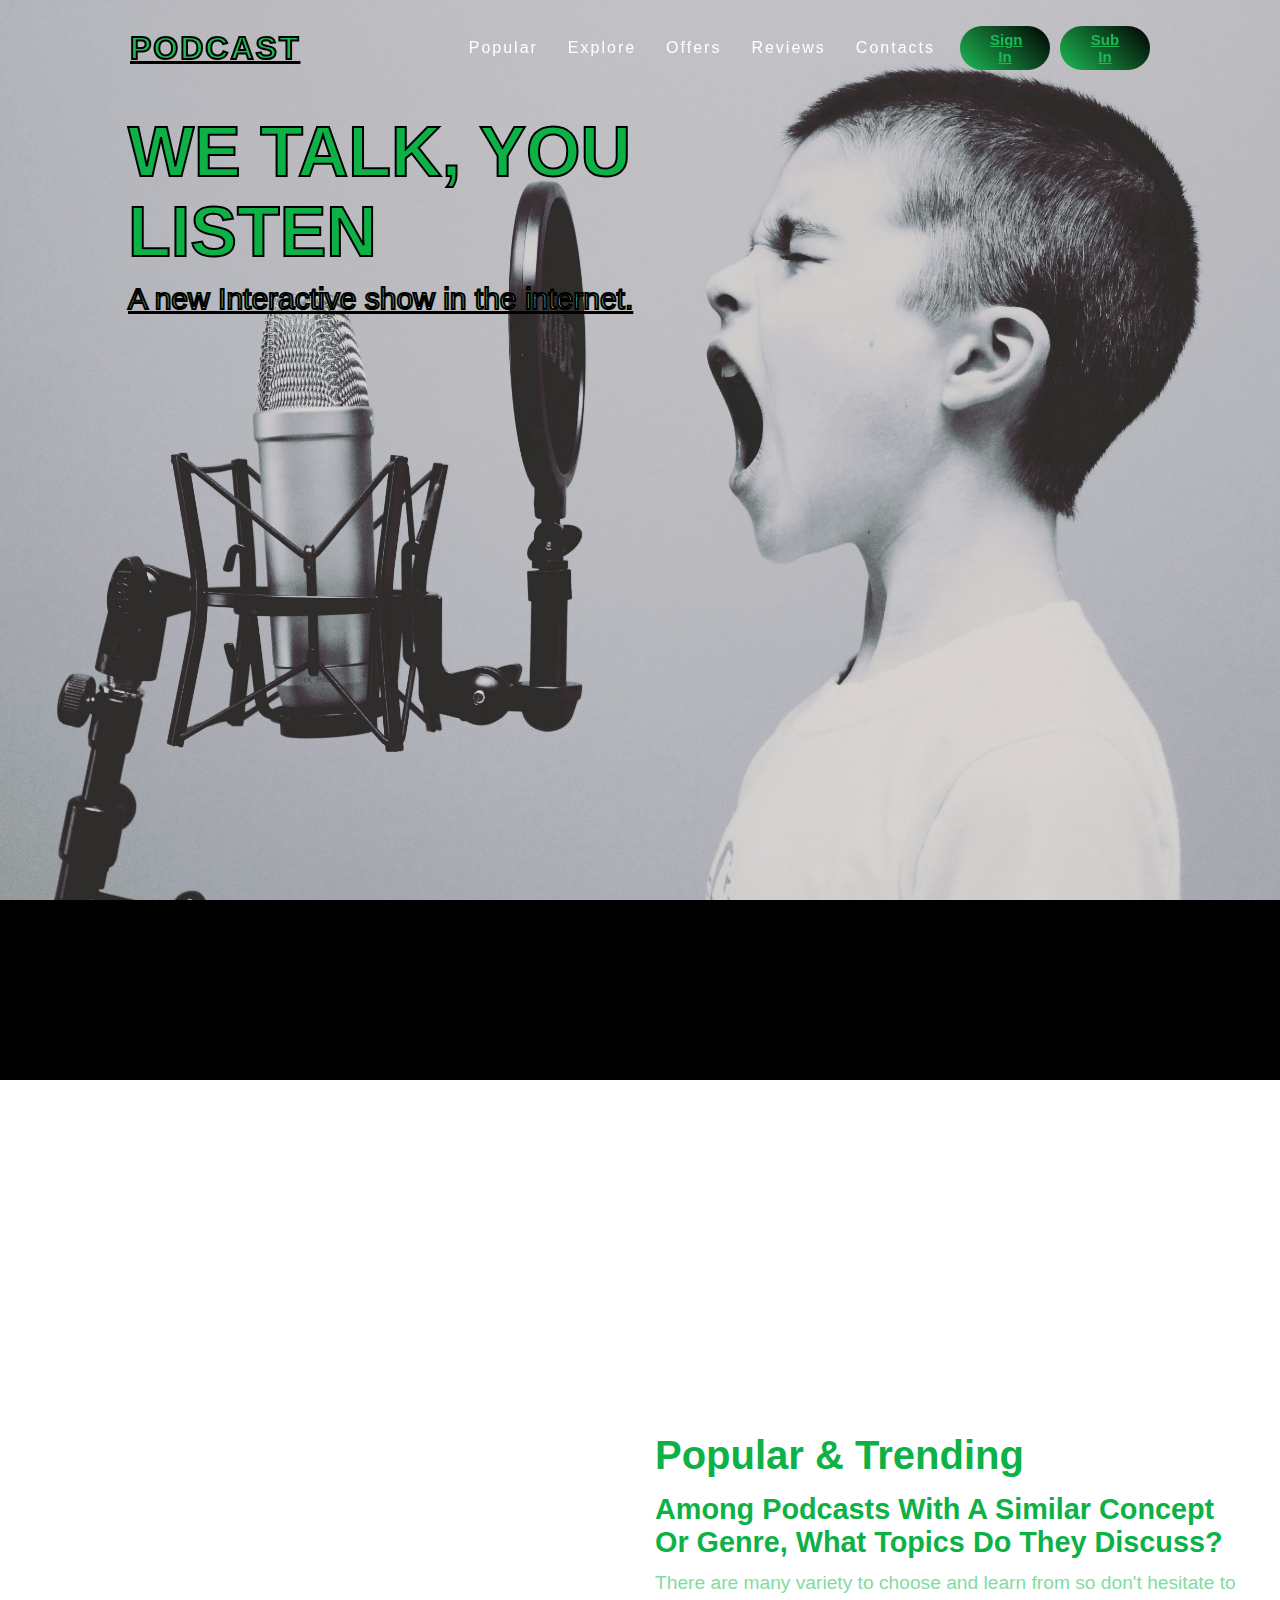
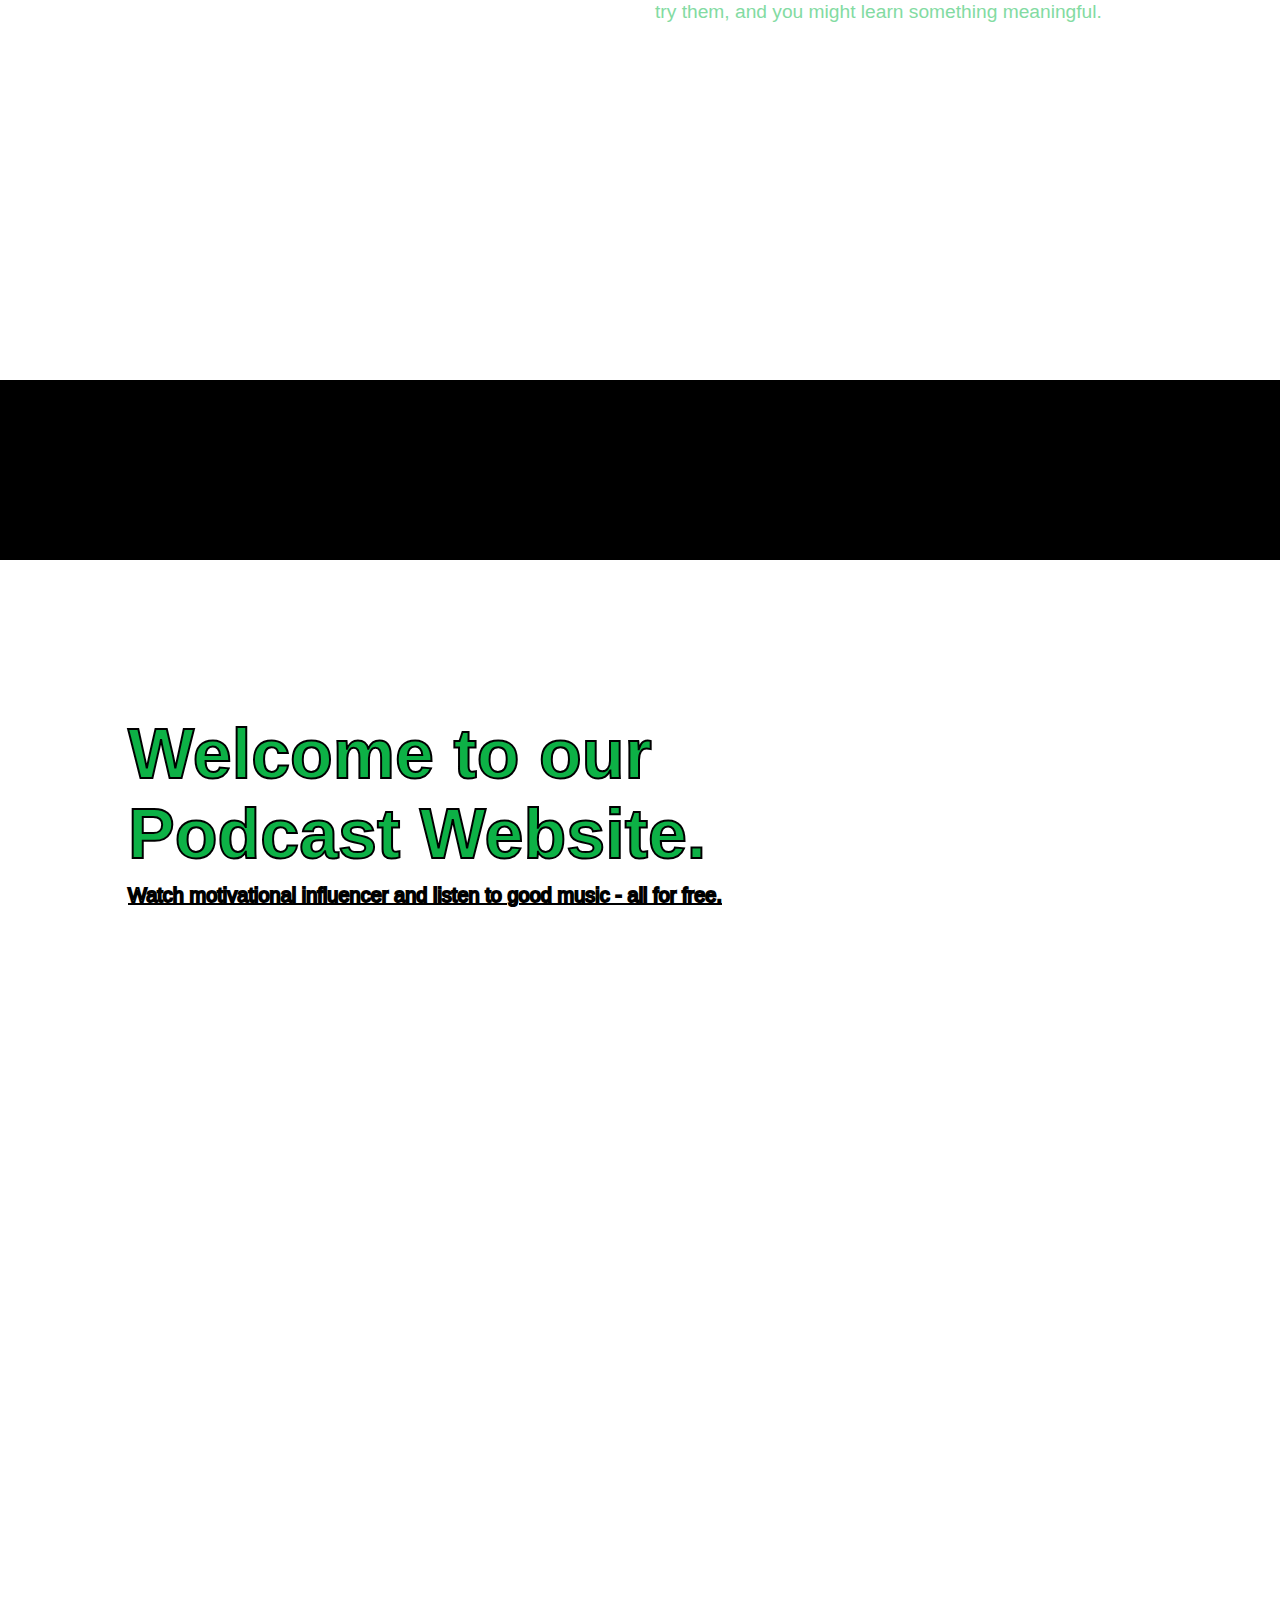
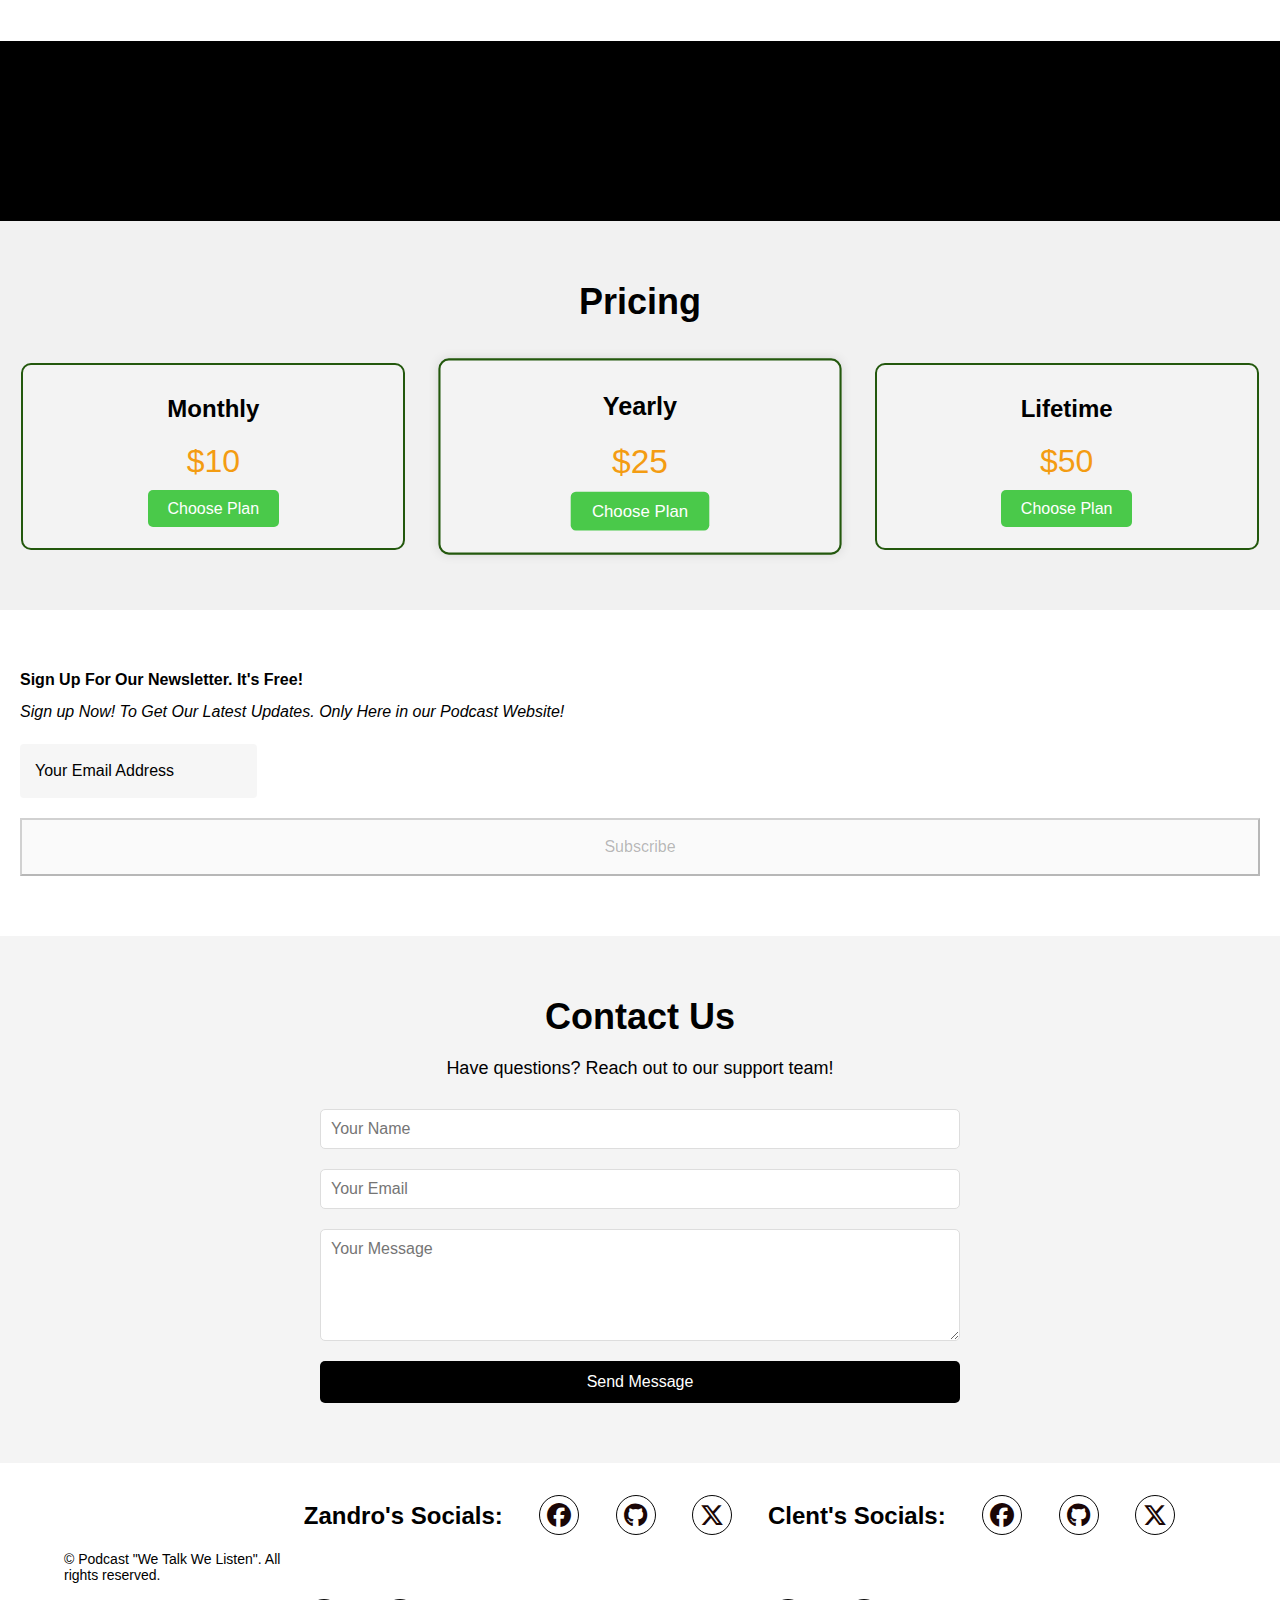
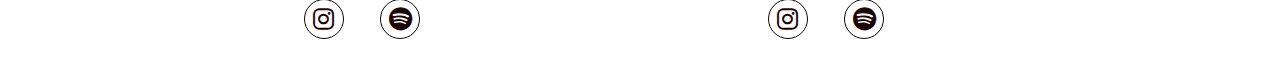
==== index.html @ 3ebd9a62 "Add files via upload" ====
<!DOCTYPE html>
<html lang="en">
    <head>
        <meta charset="UTF-8">
        <meta name="viewport" content="width=device=width, initial-scale=1.0">
        <title>Ron and Clent's Podcast</title>
        <link rel="stylesheet" href="style.css">
        <link rel="stylesheet" href="https://cdnjs.cloudflare.com/ajax/libs/font-awesome/6.5.2/css/all.min.css">
        <script rel="script.js"></script>
    </head>
    <body>
        <!--Header-->
        <header>
            <!--Links-->
            <a href="" class="logo">Podcast</a>
            <ul>
                <li><a href="popular">Popular</a></li>
                <li><a href="explore">Explore</a></li>
                <li><a href="offers">Offers</a></li>
                <li><a href="reviews">Reviews</a></li>
                <li><a href="contacts">Contacts</a></li>
                <button class="hbtn"><a href="sign_in">Sign In</a></button>
                <button class="hbtn"><a href="subscription">Sub In</a></button>
            </ul>
        </header>
        <div class="banner">
            <div class="bcontent">
            <h1>WE TALK, YOU LISTEN</h1>
            <p>A new Interactive show in the internet.</p>
            </div>
        </div>
        <section class="block"></section>
        <section style="background-color: white;">
            <div class="popular">
                <div class="content-wrapper">
                    <div class="video-wrapper">
                        <iframe class="big-video" src="https://www.youtube.com/embed/0SPC_Q7-k40?si=DHXLZOoWz1a5_l1s" title="YouTube video player" allowfullscreen></iframe>
                        <iframe class="small-video" src="https://www.youtube.com/embed/JpYA7WXkHyI?si=Cc9iCEpaZpqPgV6e" title="YouTube video player" allowfullscreen></iframe>
                    </div>
                    <div class="text-wrapper">
                        <h1>Popular & Trending</h1>
                        <h2>Among Podcasts With A Similar Concept Or Genre, What Topics Do They Discuss?</h2>
                        <p>There are many variety to choose and learn from so don't hesitate to try them, and you might learn something meaningful.</p>
                    </div>
                </div>
            </div>            
        <section class="block"></section>
        <section>
            <div class="explore">
                <div class="container">
                    <h1>Welcome to our Podcast Website.</h1>
                    <p>Watch motivational influencer and listen to good music - all for free.</p>
                </div>
                <div class=video-container>
                    <iframe id="mp-21" src="https://www.youtube.com/embed/Q-zuTZuYeCg?si=uKMbsVU963LgyY-G" 
                        title="YouTube video player" 
                        frameborder="0" 
                        allow="accelerometer; autoplay; clipboard-write; encrypted-media; gyroscope; picture-in-picture; web-share" 
                        referrerpolicy="strict-origin-when-cross-origin" 
                        allowfullscreen>
                    </iframe>
                </div>
            </div>
        </section>
        <section class="block"></section>
        <section id="pricing" class="pricing">
            <h2>Pricing</h2>
            <div class="pricing-options">
                <div class="pricing-card">
                    <h3>Monthly</h3>
                    <p class="price">$10</p>
                    <ul>
                        <li></li>
                        <li></li>
                        <li></li>
                    </ul>
                    <a href="#" class="btn">Choose Plan</a>
                </div>
                <div class="pricing-card featured">
                    <h3>Yearly</h3>
                    <p class="price">$25</p>
                    <ul>
                        <li></li>
                        <li></li>
                        <li></li>
                    </ul>
                    <a href="#" class="btn">Choose Plan</a>
                </div>
                <div class="pricing-card">
                    <h3>Lifetime</h3>
                    <p class="price">$50</p>
                    <ul>
                        <li></li>
                        <li></li>
                        <li></li>
                    </ul>
                    <a href="#" class="btn">Choose Plan</a>
                </div>
            </div>
        </section>
        
        
        <!-- 
          - #NEWSLETTER
         -->
        
         <main>
            <article>
                <section class="newsletter">
                    <div class="newsletter-card">
                        <div class="card-content">
                            <h3 class="h3 card-title">Sign Up For Our Newsletter. It's Free!</h3>
                            <p class="card-text">
                                Sign up Now! To Get Our Latest Updates. Only Here in our Podcast Website!
                            </p>
                        </div>
                        <form action="" class="card-form" data-form>
                            <input type="email" name="email_address" placeholder="Your Email Address" required class="input-field"
                                data-input>
                            <button type="submit" class="btn btn-primary" disabled data-submit>Subscribe</button>
                        </form>
                    </div>
                </section>
            </article>
        </main>
        
        <!-- Contact Section -->
        
        
        <section id="contact" class="contact">
            <h2>Contact Us</h2>
            <p>Have questions? Reach out to our support team!</p>
            <form action="#" method="post">
                <input type="text" name="name" placeholder="Your Name" required>
                <input type="email" name="email" placeholder="Your Email" required>
                <textarea name="message" placeholder="Your Message" rows="5" required></textarea>
                <button type="submit" class="btn">Send Message</button>
            </form>
        </section>
        
        
        <!-- Footer Section -->
        <footer>
            <div class="footer-content">
                <p>&copy; Podcast "We Talk We Listen". All rights reserved.</p>
                <div class="social-icons">
                    <p>Zandro's Socials:</p>
                    <a href="https://www.facebook.com/profile.php?id=100079120202038&mibextid=ZbWKwL"><i class="fa-brands fa-facebook"></i></a>
                    <a href="https://github.com/ronzandev"><i class="fa-brands fa-github"></i></a>
                    <a href="https://x.com/U2__8_"><i class="fa-brands fa-x-twitter"></i></a>
                    <a href="https://www.instagram.com/m.yuuto2/"><i class="fa-brands fa-instagram"></i></a>
                    <a href="https://www.instagram.com/m.yuuto2/"><i class="fa-brands fa-spotify"></i></a>    
                </div>    
                <div class="social-icons">
                    <p>Clent's Socials:</p>
                    <a href="https://www.facebook.com/profile.php?id=100079120202038&mibextid=ZbWKwL"><i class="fa-brands fa-facebook"></i></a>
                    <a href="https://github.com/ronzandev"><i class="fa-brands fa-github"></i></a>
                    <a href="https://x.com/U2__8_"><i class="fa-brands fa-x-twitter"></i></a>
                    <a href="https://www.instagram.com/m.yuuto2/"><i class="fa-brands fa-instagram"></i></a>
                    <a href="https://www.instagram.com/m.yuuto2/"><i class="fa-brands fa-spotify"></i></a>    
                </div>    
            </div>
        </footer>
        </body>
        </html>
    <!--Sticky Nav JS-->
    <script type="text/javascript">
    window.addEventListener("scroll", function(){
        var header = document.querySelector("header");
        header.classList.toggle("sticky", window.scrollY > 0);
    })
    </script>
</html>
---- style.css ----
* {
  margin: 0;
  padding: 0;
  box-sizing: border-box;
  font-family: 'Poppins', sans-serif;
}

body {
  background-color: white; 
  min-height: 200vh;
}

/*Navigation --start--*/
header {
background-color: rgba(240, 240, 240, 0);
position: fixed;
top: 0;
left: 0;
height: 6rem;
width: 100%;
display: flex;
justify-content: space-between;
align-items: center;
transition: 0.6s;
padding: 40px 100px; /* Fixed padding syntax */
z-index: 10;
}

header.sticky {
padding: 5px 100px;
height: 8rem;
background: #000000;
}

/* Adjust logo to prevent overlap */
header .logo {
position: relative;
padding-left: 30px;
font-weight: 700;
color: #1DB954;
text-decoration: underline rgb(0, 0, 0);
font-size: 2em;
text-transform: uppercase;
letter-spacing: 2px;
transition: 0.6s;
-webkit-text-stroke: 2px rgb(0, 0, 0);
}

/* Fix the alignment of header menu */
header ul {
position: center;
padding-right: 30px;
display: flex;
justify-content: center;
align-items: center;
}

header ul li {
  position: relative;
list-style: none;
}

header ul li a {
position: relative;
margin: 0 15px;
text-decoration: none;
color: #fff;
letter-spacing: 2px;
font-weight: 500;
transition: 0.3s;
}
.hbtn {
  display: inline-block;
  text-decoration: none;
  background-image: linear-gradient(45deg, #1DB954, black);
  font-size: 14px;
  margin-left: 10px;
  border-radius: 30px;
  border: #1DB954;
  padding: 5px 30px;
  width: 90px;
}
.hbtn a {
  color: white;
  font-weight: bold;
  font-size: 15px;
  align-items: center;
}
.hbtn a:hover {
  background-color: #535353;
}
header .logo:hover{
  color: #1DB954;
  text-decoration: line-through rgb(14, 14, 14);
  -webkit-text-stroke: 2px rgb(0, 0, 0);
  
}
header ul li a:hover{
  color:#fff;
}
header.sticky ul li a:hover {
  color: #fff;
}
header.sticky .logo:hover{
  color: #fffea5;
}
header.sticky .logo {
  text-decoration: line-through black;
}
header.sticky .logo,
.hbtn a,
header.sticky ul li a{
  color:#1DB954;
}
/*Navigation --end--*/

/*Content Fixes*/
.banner {
  position: relative;
  width: 100%;
  min-height: 100vh;
  background: url(bannerbg.jpg) no-repeat center center / cover;
  padding: 10px 10%;
  overflow: hidden;
  -webkit-text-stroke: #000000 2px;
}

.bcontent {
  margin-top: 10%;
  max-width: 600px;
}

.banner h1 {
  font-size: 70px;
  color: #0db146;
}

.banner p {
  font-size: 30px;
  margin: 10px 0 30px;
  color: #83dba2;
  text-decoration: underline;
}

/* Fix overlapping sections */
.block {
  position: relative;
  width: 100%;
  min-height: 20vh;
  background: #000;
}
.popular {
  width: 100%;
  padding: 20px;
  display: flex;
  justify-content: center;
  align-items: center;
  height: 100vh; /* Full section height */
}

.content-wrapper {
  display: flex;
  justify-content: space-between;
  align-items: center; /* Center text vertically */
  width: 100%;
  max-width: 1200px; /* Limit width for better layout control */
}

.video-wrapper {
  display: flex;
  flex: 1; /* Allow videos to take half of the space */
  justify-content: space-between;
  margin-right: 30px;
}

iframe {
  width: 100%;
  height: auto;
  border: none;
  aspect-ratio: 16/9; /* Keep the aspect ratio of the videos */
}

.big-video {
  width: 55%; /* Larger video */
  object-fit: cover; /* Crop the video */
}

.small-video {
  width: 40%; /* Smaller video */
  object-fit: cover; /* Crop the video */
}

.text-wrapper {
  flex: 1;
  display: flex;
  flex-direction: column;
  justify-content: center; /* Center text vertically */
  text-align: left;
}

.text-wrapper h1 {
  font-size: 2.5rem;
  color: #0db146;
  margin-bottom: 15px;
}

.text-wrapper h2 {
  font-size: 1.8rem;
  color: #0db146;
  margin-bottom: 10px;
}

.text-wrapper p {
  font-size: 1.2rem;
  color: #83dba2;
  line-height: 1.5;
}

/* Responsive Design */
@media (max-width: 768px) {
  .content-wrapper {
      flex-direction: column; /* Stack videos and text vertically on smaller screens */
  }
  
  .video-wrapper {
      flex-direction: row;
      width: 100%;
      margin-right: 0;
  }

  .big-video,
  .small-video {
      width: 100%; /* Full width for both videos on small screens */
      height: auto;
      margin-bottom: 20px;
  }

  .text-wrapper {
      width: 100%;
      text-align: center;
  }

  .text-wrapper h1 {
      font-size: 2rem;
  }

  .text-wrapper h2 {
      font-size: 1.5rem;
  }

  .text-wrapper p {
      font-size: 1rem;
  }
}

.explore {
  position: relative; /* Change to relative */
  width: 100%;
  min-height: 100vh;
  padding: 0 10% 10% 10%;
  overflow: hidden;
  -webkit-text-stroke: #000000 2px;
}
.video-container {
  position: relative;
  padding-bottom: 56.25%; /* Aspect ratio: 16:9 */
  height: 0;
  overflow: hidden;
  max-width: 100%;
  margin: 0 auto; /* Centering the container */
}

.video-container iframe {
  position: absolute;
  top: 0;
  left: 0;
  width: 100%;
  height: 100%;
  border: none; /* Optional: Removes the iframe border */
}

/* Adjust spacing */
.wrapper, .container {
  margin-top: 15%;
  max-width: 680px;
}

.wrapper h1, .container h1 {
  font-size: 70px;
  color: #0db146;
}

.wrapper p, .container p {
  font-size: 20px;
  margin: 10px 0 30px;
  color: #83dba2;
  text-decoration: underline;
}

/* Fix overlapping of pricing section */
.pricing {
  background-color: #f1f1f1;
  padding: 60px 0;
  text-align: center;
}

.pricing h2 {
  font-size: 36px;
  margin-bottom: 40px;
}

.pricing-options {
  display: flex;
  justify-content: space-around;
  flex-wrap: wrap;
}

.pricing-card {
  background-color: #f3f3f3;
  padding: 30px;
  width: 30%;
  border: 2px solid #23580d;
  border-radius: 10px;
  transition: transform 0.3s ease, box-shadow 0.3s ease;
}

.pricing-card.featured {
  border: 2px solid #23580d;
  transform: scale(1.05);
  box-shadow: 0 0 10px rgba(0,0,0,0.1);
}

.pricing-card h3 {
  font-size: 24px;
  margin-bottom: 20px;
}

.pricing-card .price {
  font-size: 32px;
  color: #f39c12;
  margin-bottom: 20px;
}

.pricing-card ul {
  list-style: none;
  margin-bottom: 20px;
}

.pricing-card ul li {
  margin-bottom: 10px;
  color: #666;
}

.pricing-card .btn {
  background-color: #1abd1ac7;
  color: #fff;
  padding: 10px 20px;
  text-decoration: none;
  border-radius: 5px;
}

.pricing-card .btn:hover {
  background-color: #080808;
}
/*pricing content --ends here--*/


/*newsletter content --starts here--*/
.newsletter { padding: var(--section-padding) 0;}

.newsletter-card {
  background: url("music.bg.jpg") center no-repeat;
  background-size: cover;
  padding: 60px 20px;
  border-radius: 12px;
}

.newsletter-card .card-title {
  font-size: var(--fs-1);
  line-height: 1.3;
  margin-bottom: 10px;
  font-family: 'Gill Sans', 'Gill Sans MT', Calibri, 'Trebuchet MS', sans-serif;
}

.newsletter-card .card-text {
  font-size: var(--fs-4);
  line-height: 1.5;
  margin-bottom: 20px;
  font-family: 'Franklin Gothic Medium', 'Arial Narrow', Arial, sans-serif;
  font-style: italic;
}

.newsletter-card .input-field {
  padding: 18px 15px;
  border-radius: 4px;
  background: hsla(0, 0%, 88%, 0.3);
  color: var(--white);
  font-size: var(--fs-4);
  border: 1px solid var(--white);
  margin-bottom: 20px;
}

.newsletter-card .input-field:focus { outline: none; }

.newsletter-card .input-field::placeholder {
  color: inherit;
  transition: var(--transition);
}

.newsletter-card .input-field:focus::placeholder { opacity: 0; }

.newsletter-card .btn-primary {
  font-size: var(--fs-3);
  width: 100%;
  padding-block: 18px;
}

.newsletter-card .btn-primary:disabled {
  cursor: not-allowed;
  background-position: right;
}

/* Contact Section */
.contact {
  background-color: #f4f4f4;
  padding: 60px 0;
  text-align: center;
}

.contact h2 {
  font-size: 36px;
  margin-bottom: 20px;
}

.contact p {
  font-size: 18px;
  margin-bottom: 30px;
}

.contact form {
  width: 50%;
  margin: auto;
  display: flex;
  flex-direction: column;
}

.contact input, 
.contact textarea {
  padding: 10px;
  margin-bottom: 20px;
  border: 1px solid #ddd;
  border-radius: 5px;
  font-size: 16px;
}

.contact button {
  padding: 12px;
  background-color: #000000;
  color: #fff;
  border: none;
  border-radius: 5px;
  cursor: pointer;
  font-size: 16px;
}

.contact button:hover {
  background-color: #f8f8f8;
}

.footer-content {
  display: flex;
  justify-content: space-between;
  align-items: center;
  width: 90%;
  margin: auto;
}

.footer-content p {
  font-size: 14px;
}

.social-icons a{
  display: inline-flex;
  justify-content: center; 
  text-decoration: none;
  align-items: center;
  width: 2.5rem;
  height: 2.5rem;
  background-color: #ffffffa7;
  border: 0.1rem solid #070707;
  font-size: 1.5rem;
  border-radius: 50%;
  margin: 2rem 2rem 2rem 0;
  transition: 0.3s ease;
  color: #1a0606;
  align-self: center;
}
.social-icons p{
  display: inline-flex;
  justify-content: center; 
  margin-left: 20px;
  margin: 2rem 2rem 2rem 0;
  font-size: 1.5rem;
  font-weight: 600;
}
.social-icons a:hover {
color: #fff;
transform: scale(1.3) translateY(-5px);
background-color: #0db146;
box-shadow: 0  0 25px #0b973c;
}     

/* Responsive Design */
@media (max-width: 1200px) {
  .feature-item, .pricing-card, .review {
      width: 45%;
  }

  .contact form {
      width: 70%;
  }
}

@media (max-width: 768px) {
  .navbar nav ul {
      flex-direction: column;
      background-color: #000;
      position: absolute;
      top: 60px;
      right: 0;
      width: 200px;
      display: none;
  }

  .navbar nav ul.active {
      display: flex;
  }

  .navbar nav ul li {
      margin: 15px 0;
  }

  .hero, .features, .pricing, .reviews, .contact {
      flex-direction: column;
      text-align: center;
  }

  .feature-item, .pricing-card, .review {
      width: 100%;
  }

  .hero-content, .hero-image {
      width: 100%;
  }

  .contact form {
      width: 90%;
  }
}
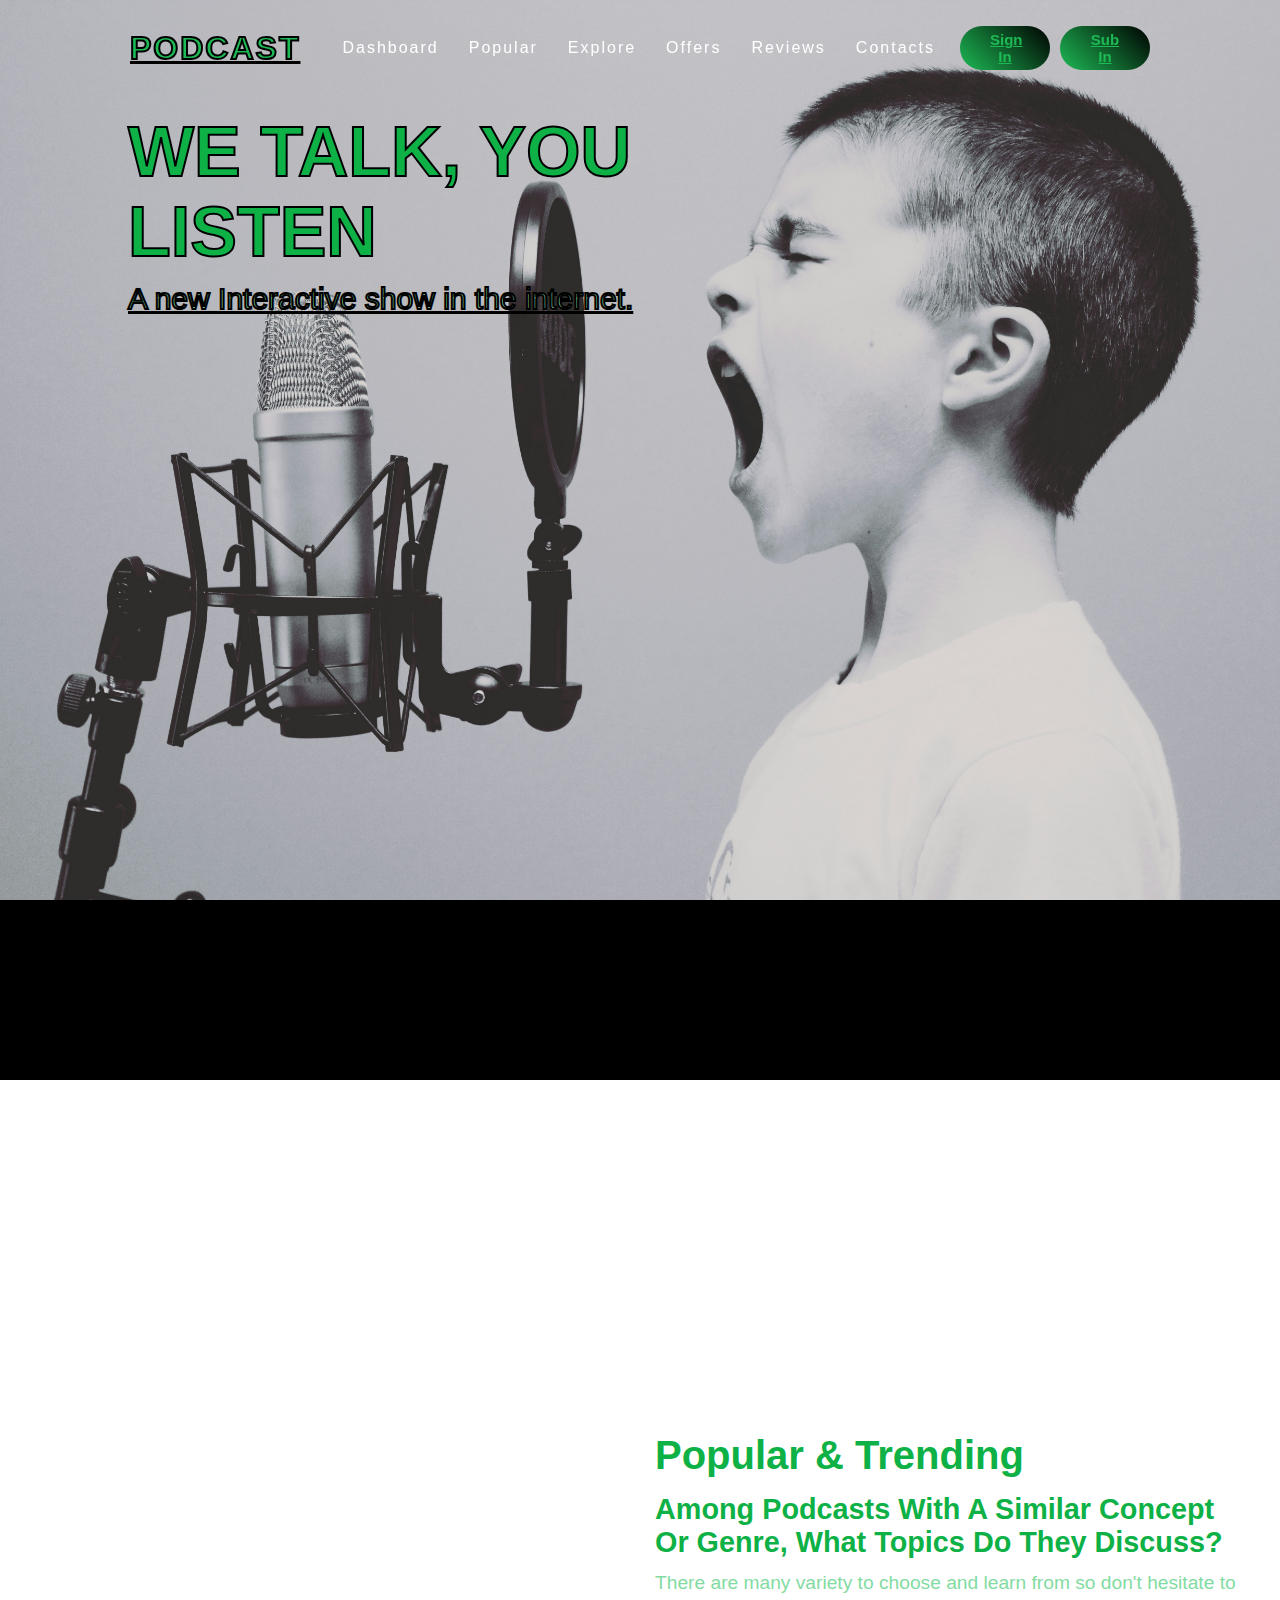
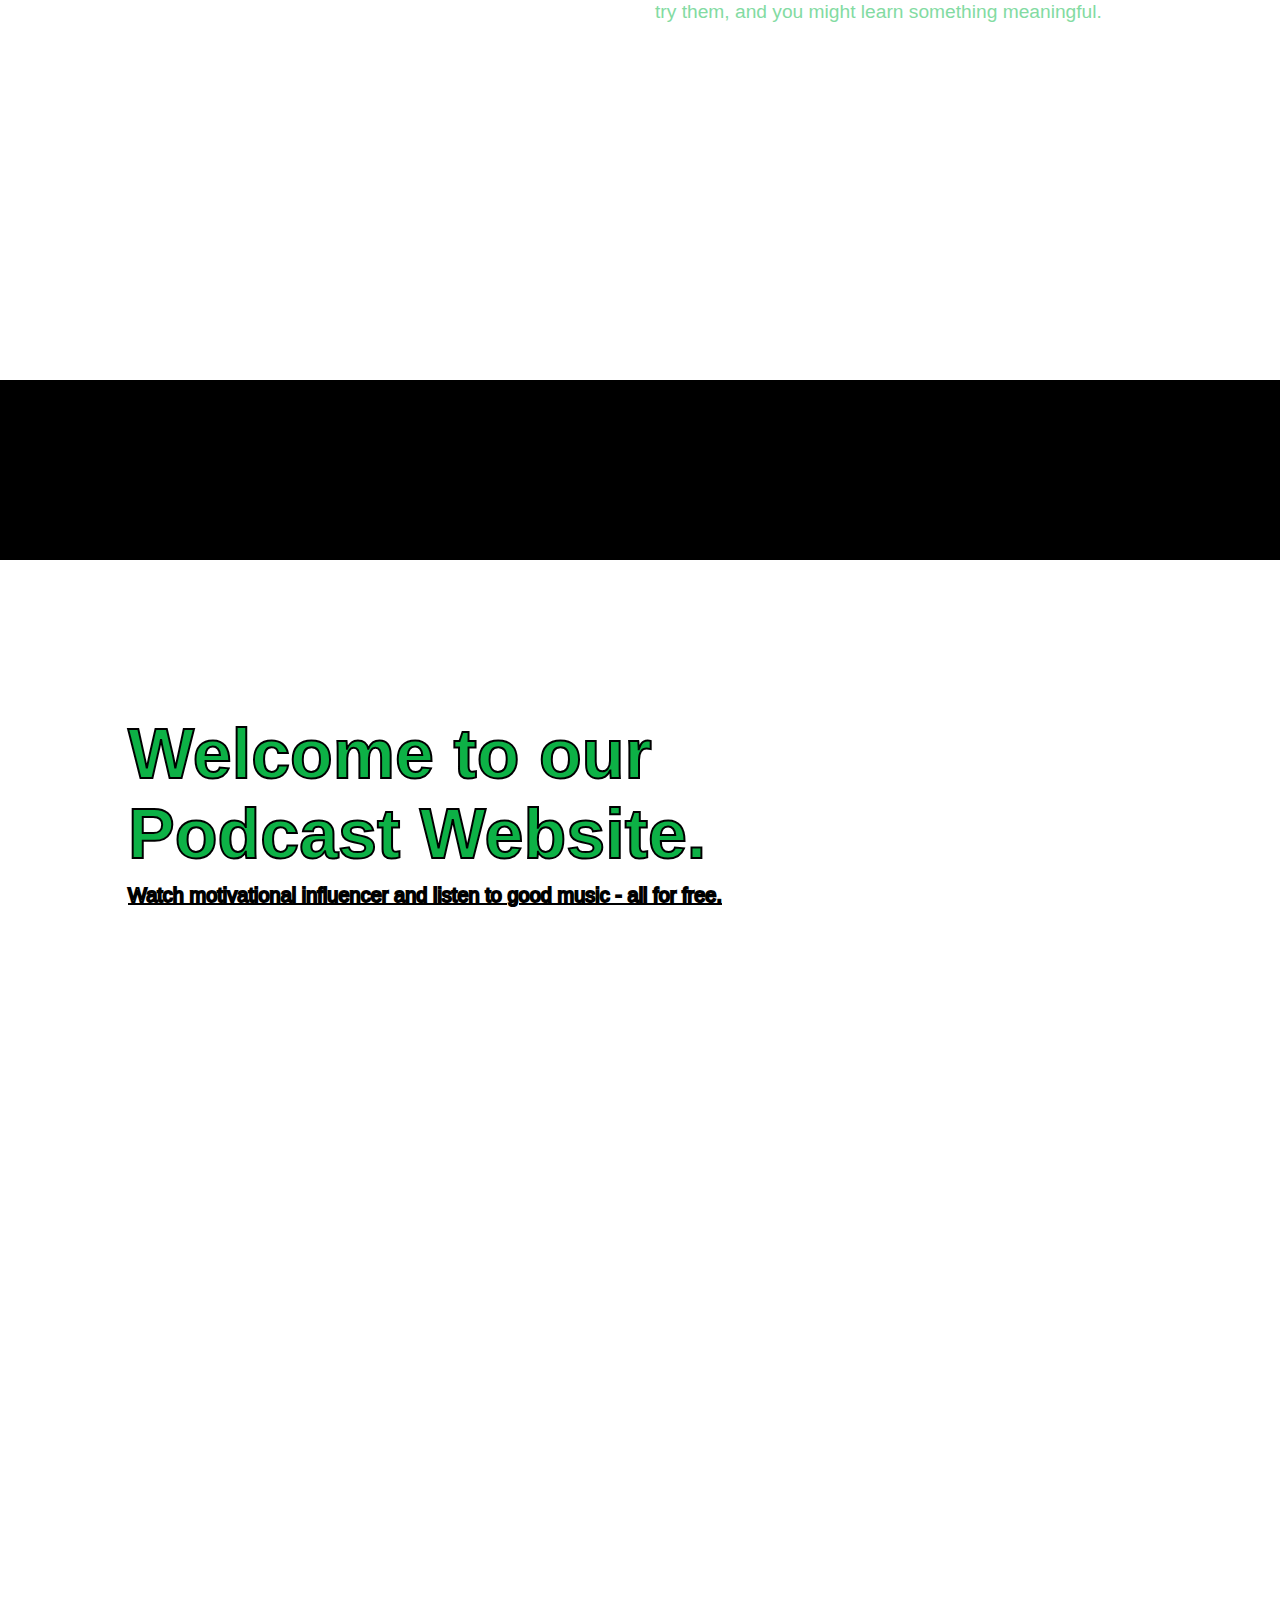
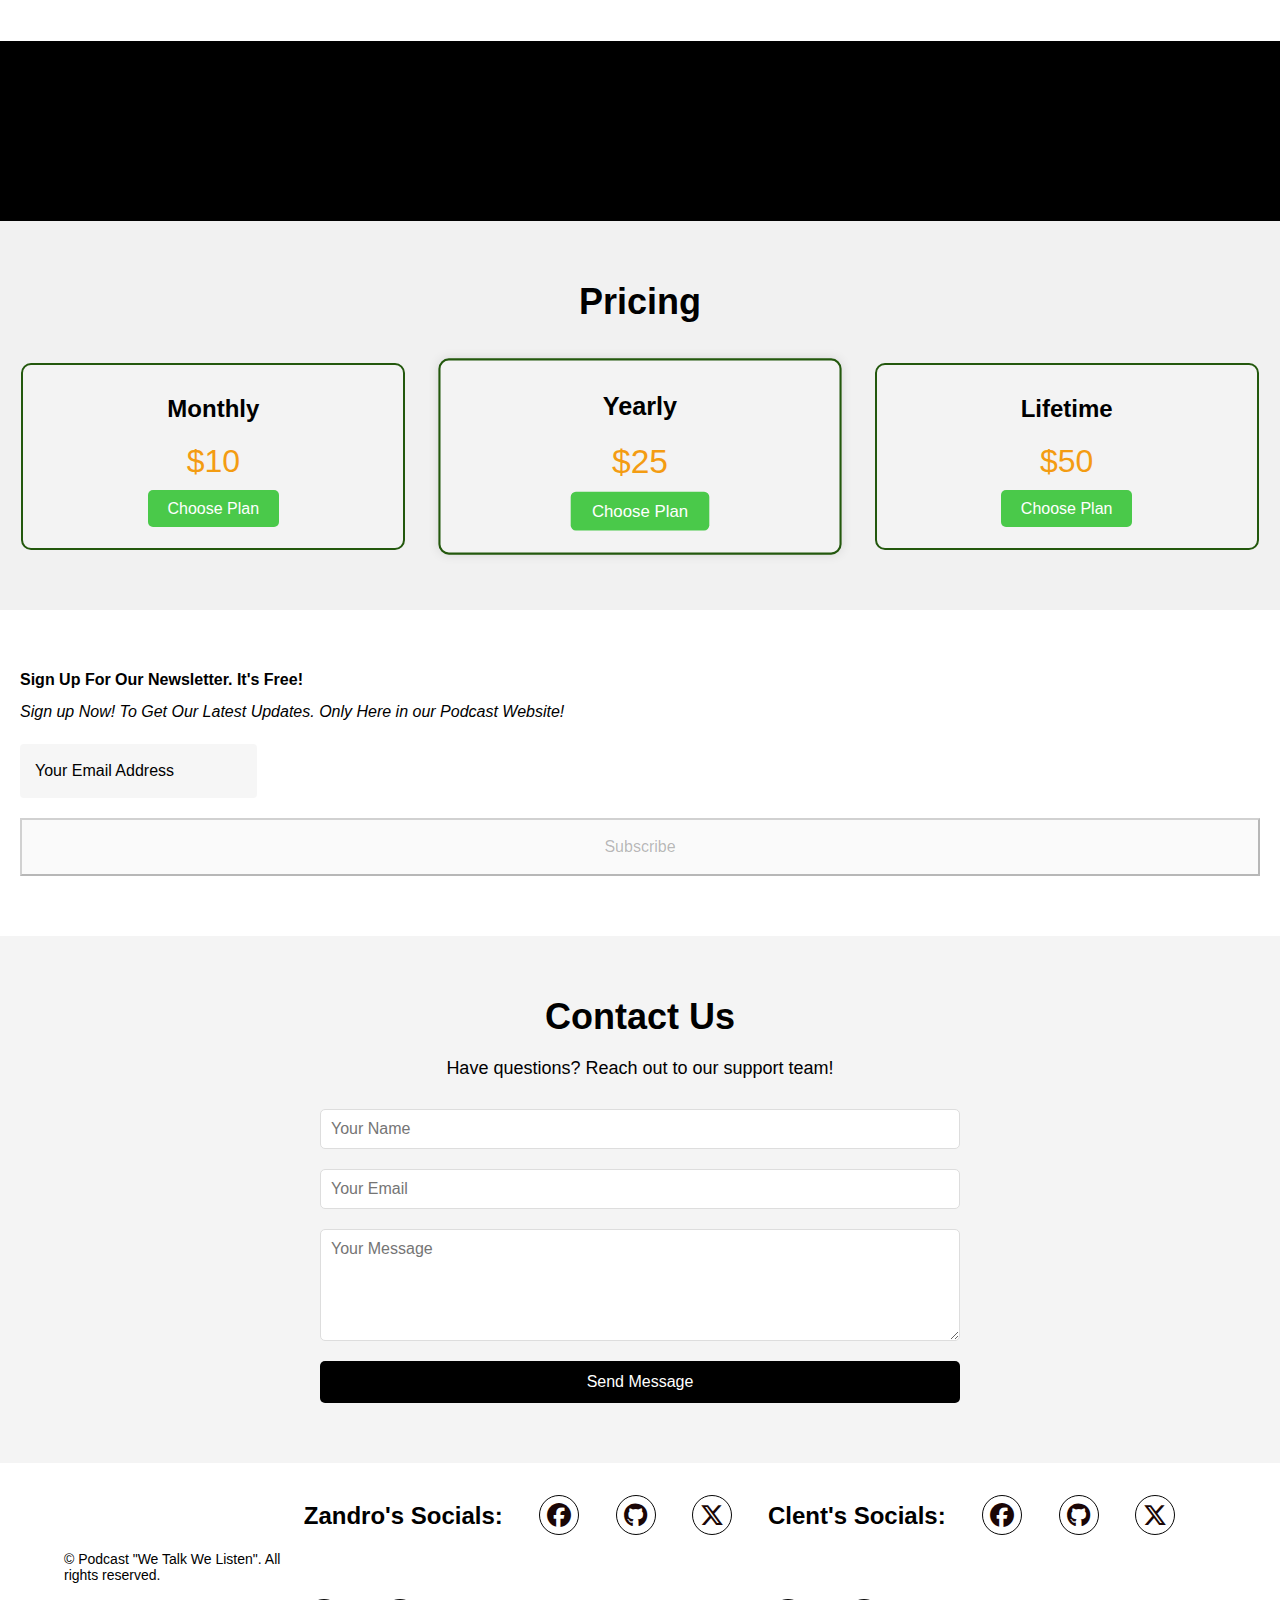
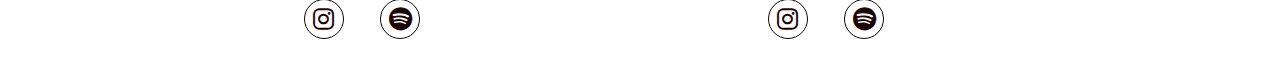
==== commit 6d4c90b7: "Add files via upload" ====
--- a/index.html
+++ b/index.html
@@ -2,7 +2,7 @@
 <html lang="en">
     <head>
         <meta charset="UTF-8">
-        <meta name="viewport" content="width=device=width, initial-scale=1.0">
+        <meta name="viewport" content="width=device-width, initial-scale=1.0">
         <title>Ron and Clent's Podcast</title>
         <link rel="stylesheet" href="style.css">
         <link rel="stylesheet" href="https://cdnjs.cloudflare.com/ajax/libs/font-awesome/6.5.2/css/all.min.css">
@@ -14,6 +14,7 @@
             <!--Links-->
             <a href="" class="logo">Podcast</a>
             <ul>
+                <li><a href="dashboard.html">Dashboard</a></li>
                 <li><a href="popular">Popular</a></li>
                 <li><a href="explore">Explore</a></li>
                 <li><a href="offers">Offers</a></li>
@@ -32,6 +33,7 @@
         <section class="block"></section>
         <section style="background-color: white;">
             <div class="popular">
+                <a href = popular></a>
                 <div class="content-wrapper">
                     <div class="video-wrapper">
                         <iframe class="big-video" src="https://www.youtube.com/embed/0SPC_Q7-k40?si=DHXLZOoWz1a5_l1s" title="YouTube video player" allowfullscreen></iframe>
@@ -162,7 +164,6 @@
             </div>
         </footer>
         </body>
-        </html>
     <!--Sticky Nav JS-->
     <script type="text/javascript">
     window.addEventListener("scroll", function(){
